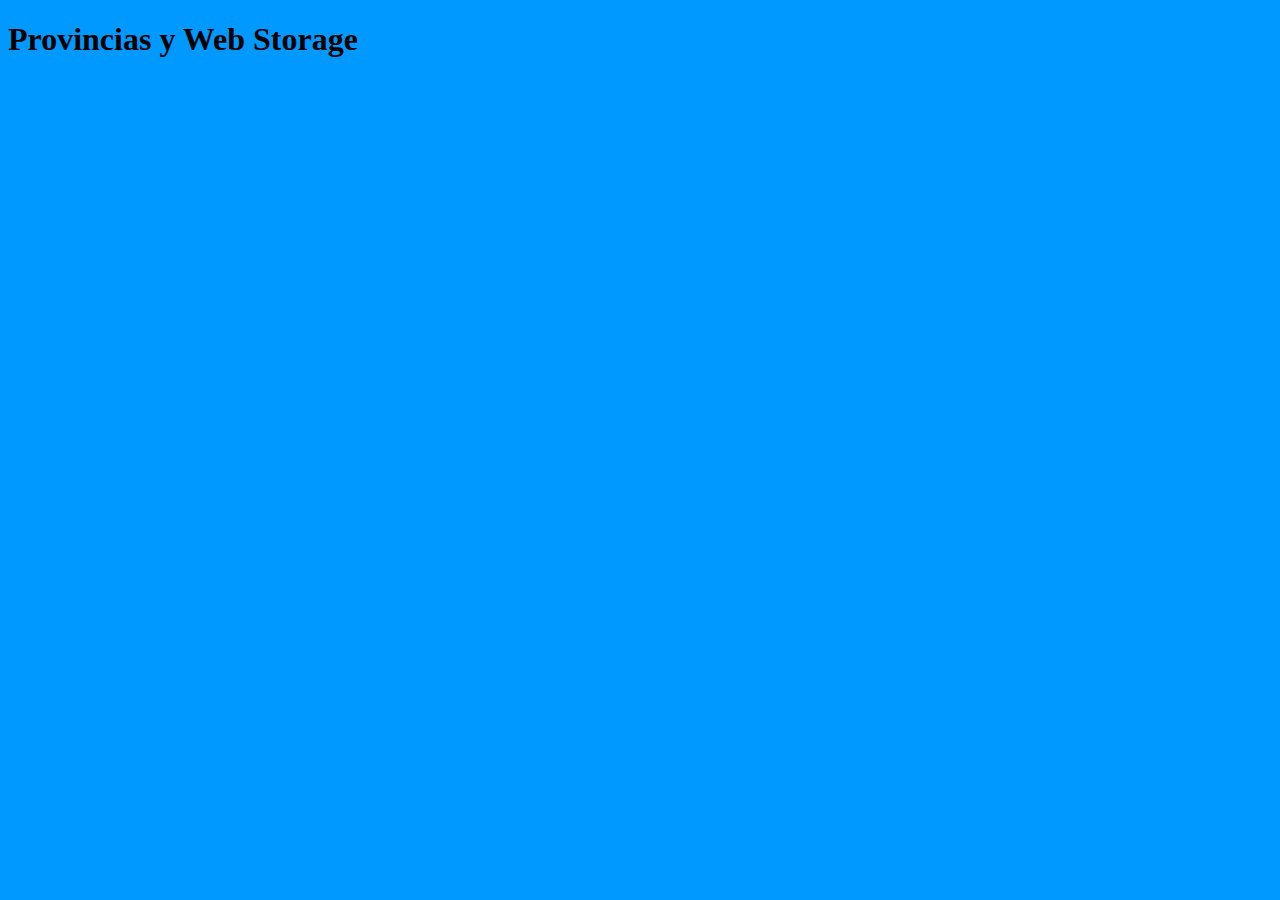
==== index.html @ 39ac4817 "first commit" ====
<!DOCTYPE html>
<html lang="en">
<head>
    <meta charset="UTF-8">
    <meta name="viewport" content="width=device-width, initial-scale=1.0">
    <title>Provincias y Web Storage</title>
    <link rel="stylesheet" href="css/style.css">
</head>
<body>
    <h1>Provincias y Web Storage</h>
    <!-- Vinculación de JS -->
    <script src="./js/script.js" type="module"></script>
</body>
</html>
---- css/style.css ----
body{
    background: #09f;
}
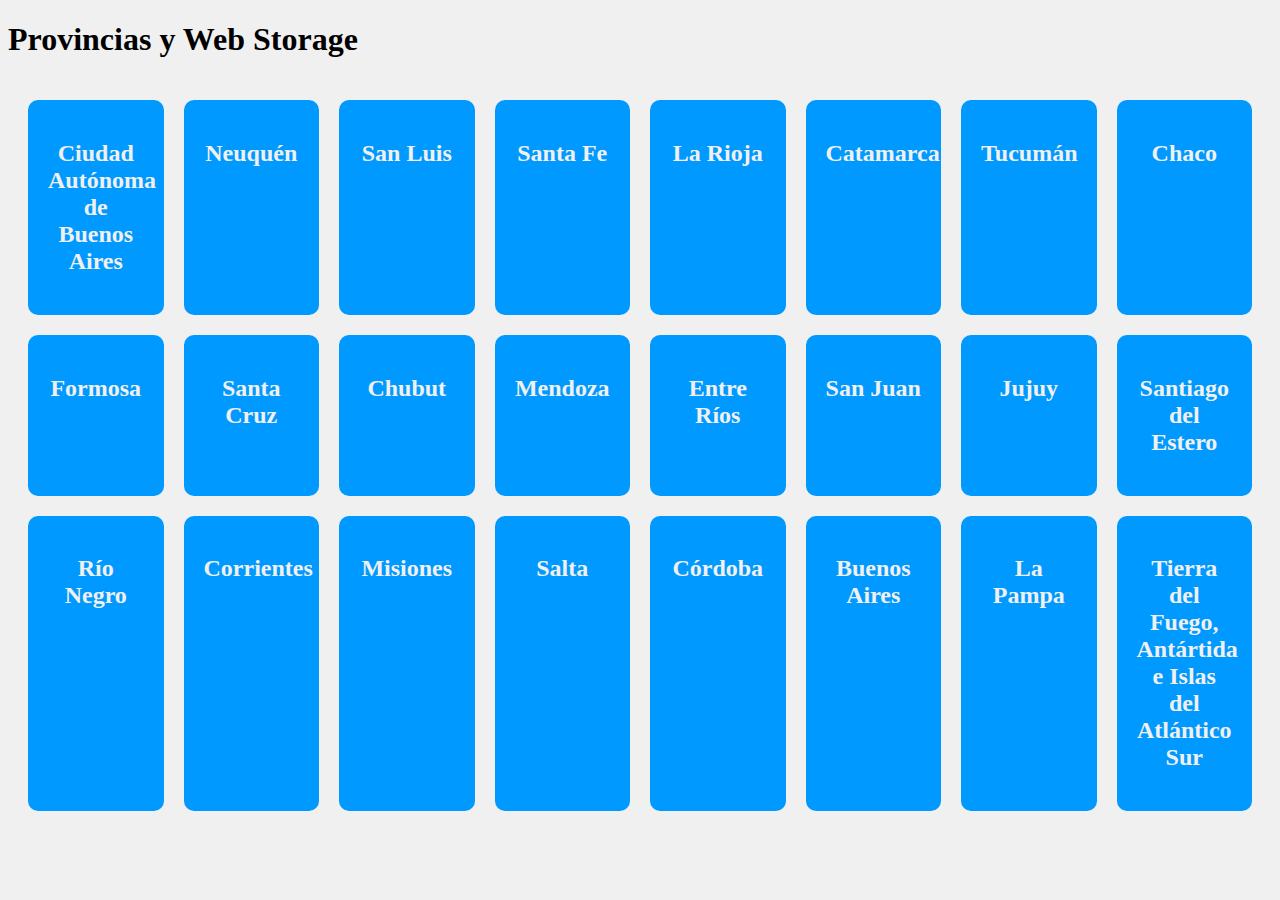
==== commit 84f0bcd1: "Ejemplo termina2" ====
--- a/index.html
+++ b/index.html
@@ -1,14 +1,17 @@
 <!DOCTYPE html>
 <html lang="en">
-<head>
-    <meta charset="UTF-8">
-    <meta name="viewport" content="width=device-width, initial-scale=1.0">
+  <head>
+    <meta charset="UTF-8" />
+    <meta name="viewport" content="width=device-width, initial-scale=1.0" />
     <title>Provincias y Web Storage</title>
-    <link rel="stylesheet" href="css/style.css">
-</head>
-<body>
-    <h1>Provincias y Web Storage</h>
+    <link rel="stylesheet" href="css/style.css" />
+  </head>
+  <body>
+    <h1>Provincias y Web Storage</h1>
+    <section id="grid-provincias">
+      <!-- Llenar con las provincias -->
+    </section>
     <!-- Vinculación de JS -->
     <script src="./js/script.js" type="module"></script>
-</body>
-</html>+  </body>
+</html>
--- a/css/style.css
+++ b/css/style.css
@@ -1,3 +1,19 @@
-body{
-    background: #09f;
-}+body {
+  background: #f0f0f0;
+}
+
+#grid-provincias {
+  display: grid;
+  gap: 20px;
+  padding: 20px;
+  grid-template-columns: repeat(auto-fit, minmax(120px, 1fr));
+}
+
+.grid-item {
+  background: #09f;
+  color: #f0f0f0;
+  border-radius: 10px;
+  padding: 20px;
+  text-align: center;
+  cursor: pointer;
+}
